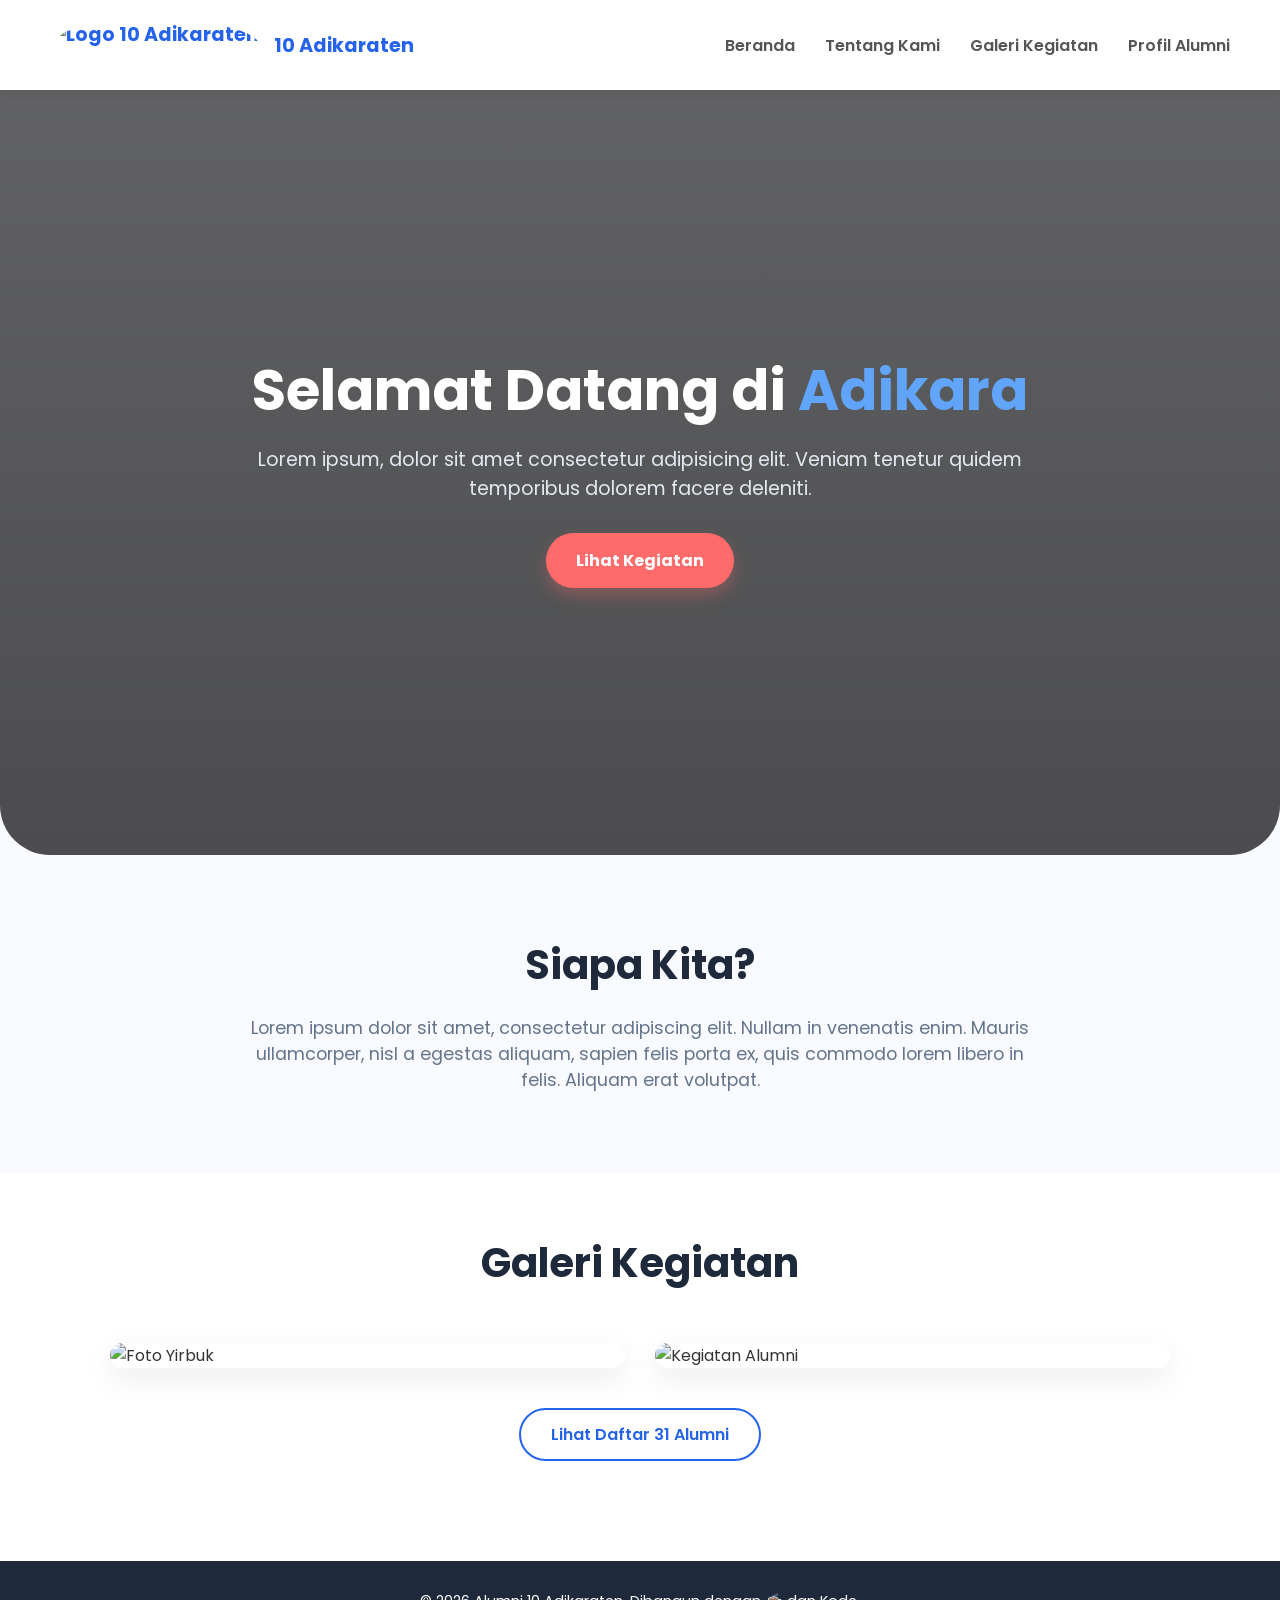
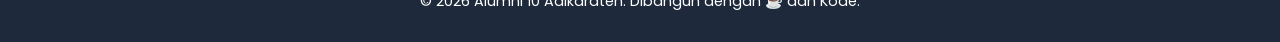
==== index.html @ 36e0b1f2 "menambah core dari website HTML/CSS/Javascript" ====
<!DOCTYPE html>
<html lang="id">

<head>
    <meta charset="UTF-8">
    <meta name="viewport" content="width=device-width, initial-scale=1.0">
    <title>10 Adikaraten | Website Alumni</title>
    <link rel="stylesheet" href="style.css">
    <link href="https://fonts.googleapis.com/css2?family=Poppins:wght@300;400;600;700&display=swap" rel="stylesheet">
</head>

<body>

    <!-- Navigasi -->
    <nav class="navbar">
        <div class="logo-container">
            <img src="images/logo unhan.jpg" alt="Logo 10 Adikaraten" class="logo">
            <span>10 Adikaraten</span>
        </div>
        <ul class="nav-links">
            <li><a href="index.html#beranda">Beranda</a></li>
            <li><a href="index.html#tentang">Tentang Kami</a></li>
            <li><a href="index.html#galeri">Galeri Kegiatan</a></li>
            <li><a href="alumni.html">Profil Alumni</a></li>
        </ul>
    </nav>

    <!-- Bagian Hero (Atas) -->
    <header id="beranda" class="hero bg-hero">
        <div class="hero-content center-content">
            <h1>Selamat Datang di <span class="highlight">Adikara</span></h1>
            <p>Lorem ipsum, dolor sit amet consectetur adipisicing elit. Veniam tenetur quidem temporibus dolorem facere
                deleniti.</p>
            <a href="#galeri" class="btn-primary">Lihat Kegiatan</a>
        </div>
    </header>

    <!-- Bagian Tentang -->
    <section id="tentang" class="about">
        <div class="container">
            <h2>Siapa Kita?</h2>
            <p>Lorem ipsum dolor sit amet, consectetur adipiscing elit. Nullam in venenatis enim. Mauris ullamcorper,
                nisl a egestas aliquam, sapien felis porta ex, quis commodo lorem libero in felis. Aliquam erat
                volutpat.</p>
        </div>
    </section>

    <!-- Bagian Galeri Kegiatan -->
    <section id="galeri" class="gallery">
        <div class="container">
            <h2>Galeri Kegiatan</h2>
            <div class="gallery-grid">
                <!-- Foto Buku Tahunan / Yirbuk -->
                <div class="gallery-item">
                    <img src="images/fotoyirbuk.jpg" alt="Foto Yirbuk">
                </div>
                <!-- Foto Kegiatan Lain (Dummy menggunakan foto bersama) -->
                <div class="gallery-item">
                    <img src="images/fotobersama.jpg" alt="Kegiatan Alumni">
                </div>
            </div>
            <div class="center-btn" style="margin-top: 40px; text-align: center;">
                <a href="alumni.html" class="btn-secondary">Lihat Daftar 31 Alumni</a>
            </div>
        </div>
    </section>

    <!-- Footer -->
    <footer>
        <p>&copy; 2026 Alumni 10 Adikaraten. Dibangun dengan ☕ dan Kode.</p>
    </footer>

    <script src="script.js"></script>
</body>

</html>
---- style.css ----
/* Pengaturan Dasar */
* {
    margin: 0;
    padding: 0;
    box-sizing: border-box;
    font-family: 'Poppins', sans-serif;
}

body {
    background-color: #f8faff;
    color: #333;
}

.container {
    max-width: 1100px;
    margin: 0 auto;
    padding: 0 20px;
}

/* Navigasi */
.navbar {
    display: flex;
    justify-content: space-between;
    align-items: center;
    padding: 20px 50px;
    background-color: #fff;
    box-shadow: 0 4px 10px rgba(0, 0, 0, 0.05);
    position: sticky;
    top: 0;
    z-index: 100;
}

.logo-container {
    display: flex;
    align-items: center;
    gap: 15px;
    font-weight: 700;
    font-size: 1.2rem;
    color: #2563eb;
}

.logo {
    height: 50px;
    border-radius: 50%;
}

.nav-links {
    list-style: none;
    display: flex;
    gap: 30px;
}

.nav-links a {
    text-decoration: none;
    color: #555;
    font-weight: 600;
    transition: color 0.3s ease;
}

.nav-links a:hover,
.nav-links a.active {
    color: #ff6b6b;
}

/* Hero Section (Diubah menjadi background image) */
.hero {
    border-radius: 0 0 50px 50px;
}

.bg-hero {
    /* Menambahkan foto bersama sebagai background dengan efek gelap agar teks terbaca */
    background-image: linear-gradient(rgba(0, 0, 0, 0.6), rgba(0, 0, 0, 0.7)), url('images/fotobersama.jpg');
    background-size: cover;
    background-position: center;
    background-attachment: fixed;
    /* Parallax effect */
    display: flex;
    justify-content: center;
    align-items: center;
    text-align: center;
    min-height: 85vh;
    padding: 20px;
}

.center-content {
    max-width: 800px;
}

.center-content h1 {
    font-size: 3.5rem;
    line-height: 1.2;
    margin-bottom: 20px;
    color: white;
    /* Teks putih di atas background gelap */
}

.center-content .highlight {
    color: #60a5fa;
    /* Biru terang agar kontras di latar gelap */
}

.center-content p {
    font-size: 1.2rem;
    color: #e2e8f0;
    margin-bottom: 30px;
}

/* Tombol */
.btn-primary {
    display: inline-block;
    padding: 15px 30px;
    background-color: #ff6b6b;
    color: white;
    text-decoration: none;
    font-weight: 700;
    border-radius: 30px;
    box-shadow: 0 8px 15px rgba(255, 107, 107, 0.3);
    transition: transform 0.3s ease, box-shadow 0.3s ease;
}

.btn-primary:hover {
    transform: translateY(-3px);
    box-shadow: 0 12px 20px rgba(255, 107, 107, 0.4);
}

.btn-secondary {
    display: inline-block;
    padding: 12px 30px;
    background-color: transparent;
    color: #2563eb;
    border: 2px solid #2563eb;
    text-decoration: none;
    font-weight: 600;
    border-radius: 30px;
    transition: all 0.3s ease;
}

.btn-secondary:hover {
    background-color: #2563eb;
    color: white;
}

/* Tentang Kami */
.about {
    padding: 80px 0;
    text-align: center;
}

.about h2 {
    font-size: 2.5rem;
    color: #1e293b;
    margin-bottom: 20px;
}

.about p {
    font-size: 1.1rem;
    color: #64748b;
    max-width: 800px;
    margin: 0 auto;
}

/* Galeri Kegiatan */
.gallery {
    padding: 60px 0 100px;
    background-color: #fff;
}

.gallery h2 {
    text-align: center;
    font-size: 2.5rem;
    margin-bottom: 50px;
    color: #1e293b;
}

.gallery-grid {
    display: flex;
    gap: 30px;
    justify-content: center;
}

.gallery-item {
    flex: 1;
    overflow: hidden;
    border-radius: 20px;
    box-shadow: 0 10px 30px rgba(0, 0, 0, 0.08);
}

.gallery-item img {
    width: 100%;
    height: 100%;
    object-fit: cover;
    transition: transform 0.5s ease;
}

.gallery-item:hover img {
    transform: scale(1.05);
}

/* Halaman Profil Alumni */
.alumni-section {
    padding: 60px 0;
    background-color: #f8faff;
    min-height: 80vh;
}

.alumni-header {
    text-align: center;
    margin-bottom: 50px;
}

.alumni-header h2 {
    font-size: 2.5rem;
    color: #1e293b;
}

.alumni-grid {
    display: grid;
    grid-template-columns: repeat(auto-fill, minmax(220px, 1fr));
    gap: 30px;
}

/* Efek Hover Foto Alumni & Nama */
.alumni-card {
    position: relative;
    overflow: hidden;
    border-radius: 20px;
    box-shadow: 0 8px 20px rgba(0, 0, 0, 0.08);
    background-color: #e2e8f0;
    aspect-ratio: 3/4;
    cursor: pointer;
}

.alumni-card img {
    width: 100%;
    height: 100%;
    object-fit: cover;
    transition: transform 0.5s ease, filter 0.5s ease;
}

.alumni-info {
    position: absolute;
    bottom: -80px;
    /* Disembunyikan di bawah */
    left: 0;
    width: 100%;
    /* Gradasi dari bawah ke atas agar teks terbaca jelas */
    background: linear-gradient(to top, rgba(15, 23, 42, 0.95) 40%, rgba(15, 23, 42, 0));
    color: white;
    text-align: center;
    padding: 50px 10px 20px;
    transition: bottom 0.4s ease, opacity 0.4s ease;
    opacity: 0;
}

.alumni-info h3 {
    font-size: 1.2rem;
    margin-bottom: 5px;
    color: #fff;
}

.alumni-info p {
    font-size: 0.85rem;
    color: #94a3b8;
}

/* Saat di-hover: Gambar membesar dan gelap, teks naik dari bawah */
.alumni-card:hover img {
    transform: scale(1.1);
    filter: brightness(60%);
}

.alumni-card:hover .alumni-info {
    bottom: 0;
    opacity: 1;
}

/* Footer */
footer {
    background-color: #1e293b;
    color: white;
    text-align: center;
    padding: 30px;
    font-size: 0.9rem;
}

/* --- Halaman Detail Alumni --- */
.detail-section {
    padding: 40px 0 100px;
    background-color: #f8faff;
    min-height: 85vh;
}

.btn-back {
    display: inline-block;
    text-decoration: none;
    color: #2563eb;
    font-weight: 600;
    margin-bottom: 30px;
    transition: color 0.3s;
}

.btn-back:hover {
    color: #ff6b6b;
}

.profile-detail-container {
    display: flex;
    gap: 50px;
    background-color: #fff;
    padding: 40px;
    border-radius: 30px;
    box-shadow: 0 15px 40px rgba(0, 0, 0, 0.05);
}

.profile-sidebar {
    flex: 1;
    max-width: 320px;
    text-align: center;
}

.profile-sidebar img {
    width: 100%;
    aspect-ratio: 3/4;
    object-fit: cover;
    border-radius: 20px;
    box-shadow: 0 10px 25px rgba(0, 0, 0, 0.08);
    margin-bottom: 20px;
}

.social-links {
    display: flex;
    flex-direction: column;
    gap: 12px;
}

.btn-social {
    display: block;
    padding: 12px;
    text-decoration: none;
    color: white;
    font-weight: 600;
    border-radius: 12px;
    text-align: center;
    transition: transform 0.2s, box-shadow 0.2s;
}

.btn-social:hover {
    transform: translateY(-2px);
}

.btn-social.ig {
    background: linear-gradient(45deg, #f09433 0%, #e6683c 25%, #dc2743 50%, #cc2366 75%, #bc1888 100%);
    box-shadow: 0 4px 15px rgba(220, 39, 67, 0.3);
}

.btn-social.linkedin {
    background-color: #0077b5;
    box-shadow: 0 4px 15px rgba(0, 119, 181, 0.3);
}

.profile-content {
    flex: 2;
}

.profile-content h1 {
    font-size: 3rem;
    color: #1e293b;
    margin-bottom: 5px;
}

.profile-role {
    font-size: 1.2rem;
    color: #2563eb;
    font-weight: 600;
    margin-bottom: 20px;
}

.separator {
    border: 0;
    height: 2px;
    background-color: #e2e8f0;
    margin-bottom: 25px;
}

.profile-content h3 {
    font-size: 1.3rem;
    color: #1e293b;
    margin-bottom: 12px;
}

.profile-content p#detail-deskripsi {
    font-size: 1.1rem;
    color: #64748b;
    line-height: 1.7;
}

/* Responsif untuk Smartphone */
@media (max-width: 768px) {
    .profile-detail-container {
        flex-direction: column;
        padding: 20px;
    }

    .profile-sidebar {
        max-width: 100%;
    }
}
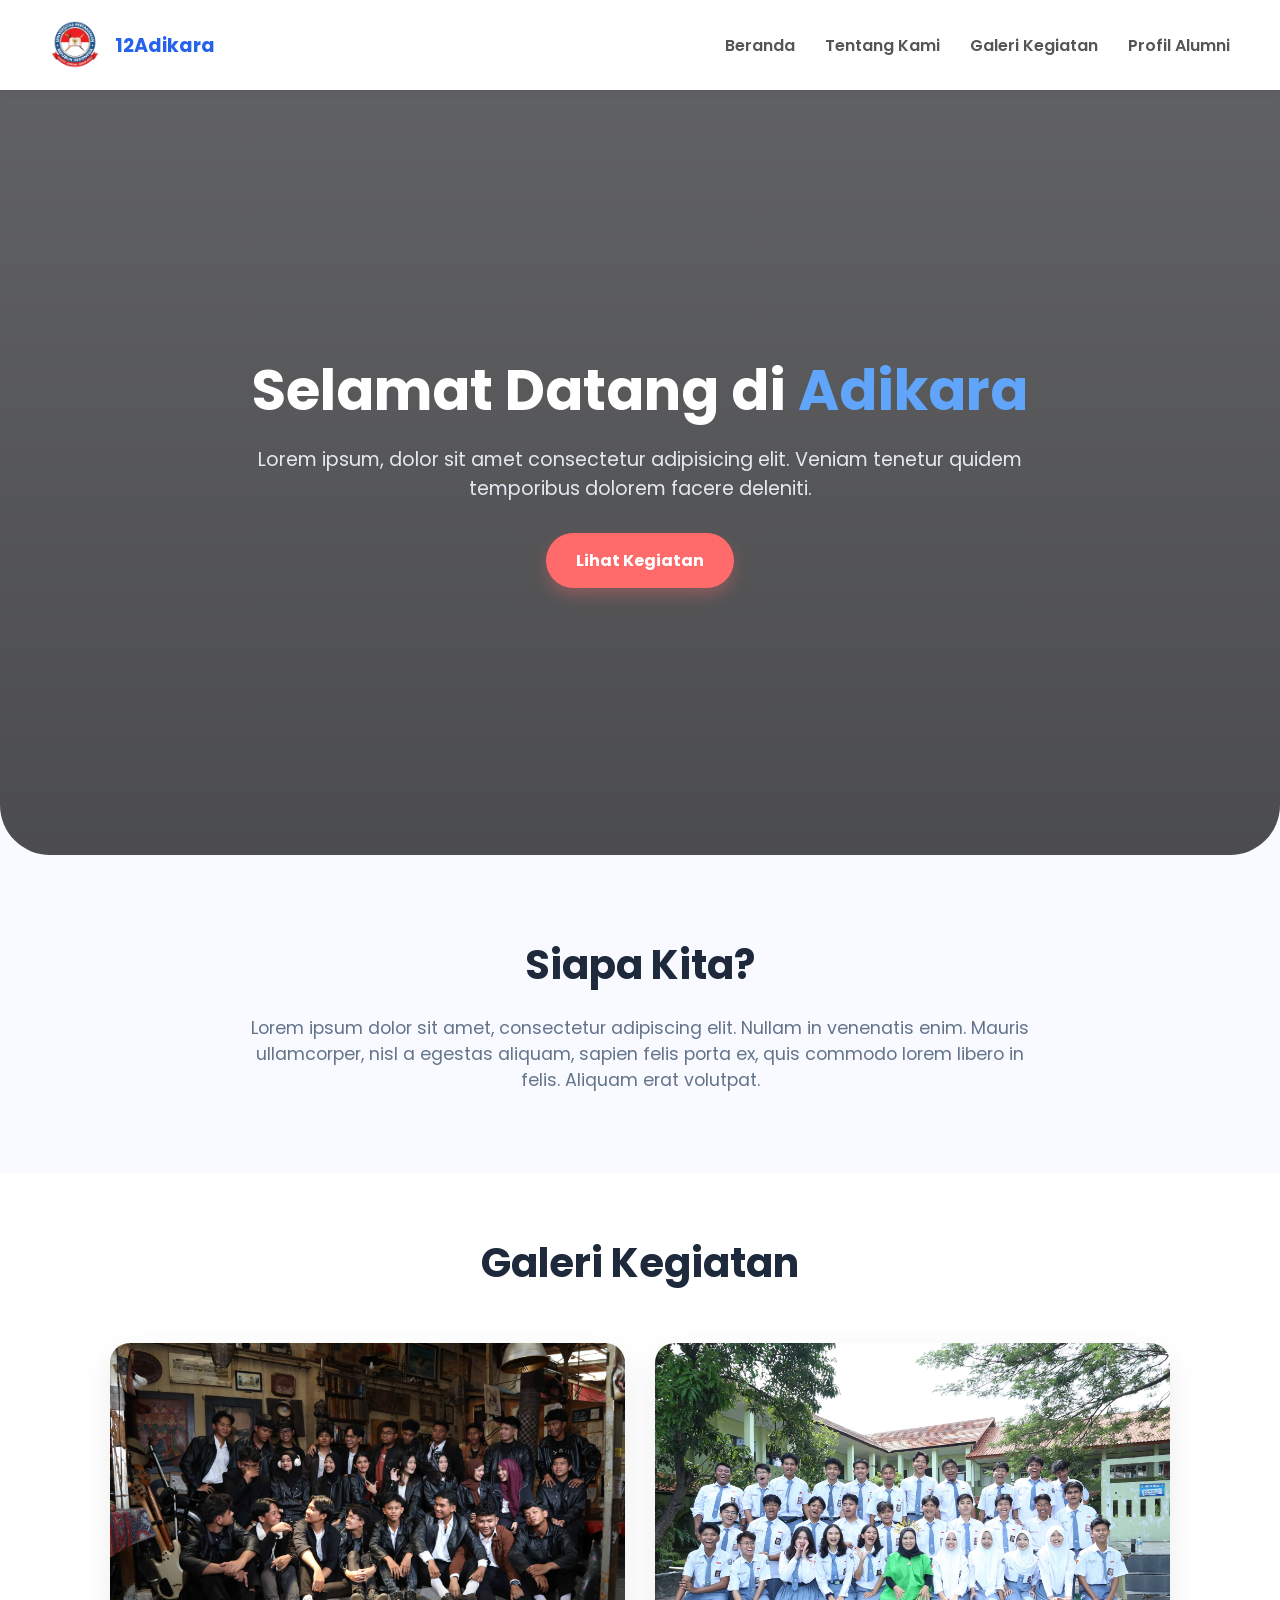
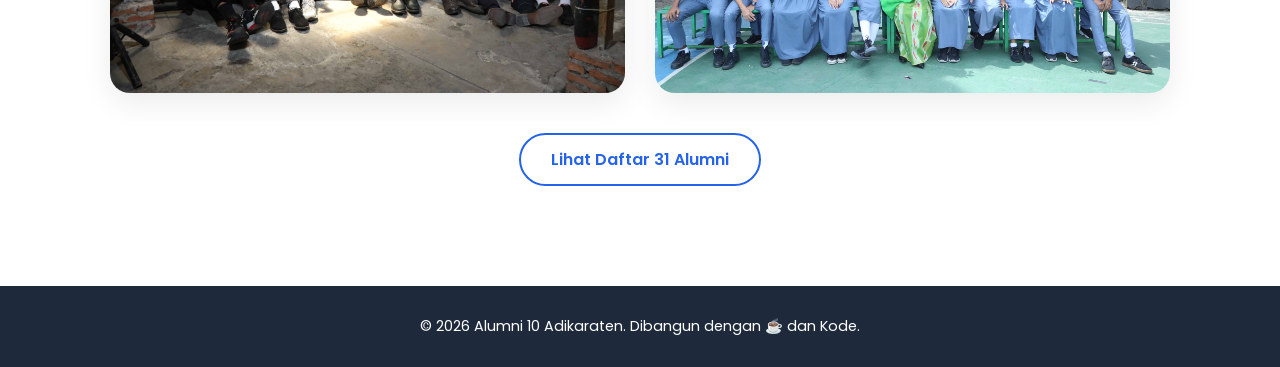
==== commit a63de8ef: "Update index.html" ====
--- a/index.html
+++ b/index.html
@@ -4,7 +4,7 @@
 <head>
     <meta charset="UTF-8">
     <meta name="viewport" content="width=device-width, initial-scale=1.0">
-    <title>10 Adikaraten | Website Alumni</title>
+    <title>12Adikara</title>
     <link rel="stylesheet" href="style.css">
     <link href="https://fonts.googleapis.com/css2?family=Poppins:wght@300;400;600;700&display=swap" rel="stylesheet">
 </head>
@@ -15,7 +15,7 @@
     <nav class="navbar">
         <div class="logo-container">
             <img src="images/logo unhan.jpg" alt="Logo 10 Adikaraten" class="logo">
-            <span>10 Adikaraten</span>
+            <span>12Adikara</span>
         </div>
         <ul class="nav-links">
             <li><a href="index.html#beranda">Beranda</a></li>
@@ -52,11 +52,11 @@
             <div class="gallery-grid">
                 <!-- Foto Buku Tahunan / Yirbuk -->
                 <div class="gallery-item">
-                    <img src="images/fotoyirbuk.jpg" alt="Foto Yirbuk">
+                    <img src="images/fotoyirbuk.JPG" alt="Foto Yirbuk">
                 </div>
                 <!-- Foto Kegiatan Lain (Dummy menggunakan foto bersama) -->
                 <div class="gallery-item">
-                    <img src="images/fotobersama.jpg" alt="Kegiatan Alumni">
+                    <img src="images/fotobersama.JPG" alt="Kegiatan Alumni">
                 </div>
             </div>
             <div class="center-btn" style="margin-top: 40px; text-align: center;">
@@ -73,4 +73,4 @@
     <script src="script.js"></script>
 </body>
 
-</html>+</html>
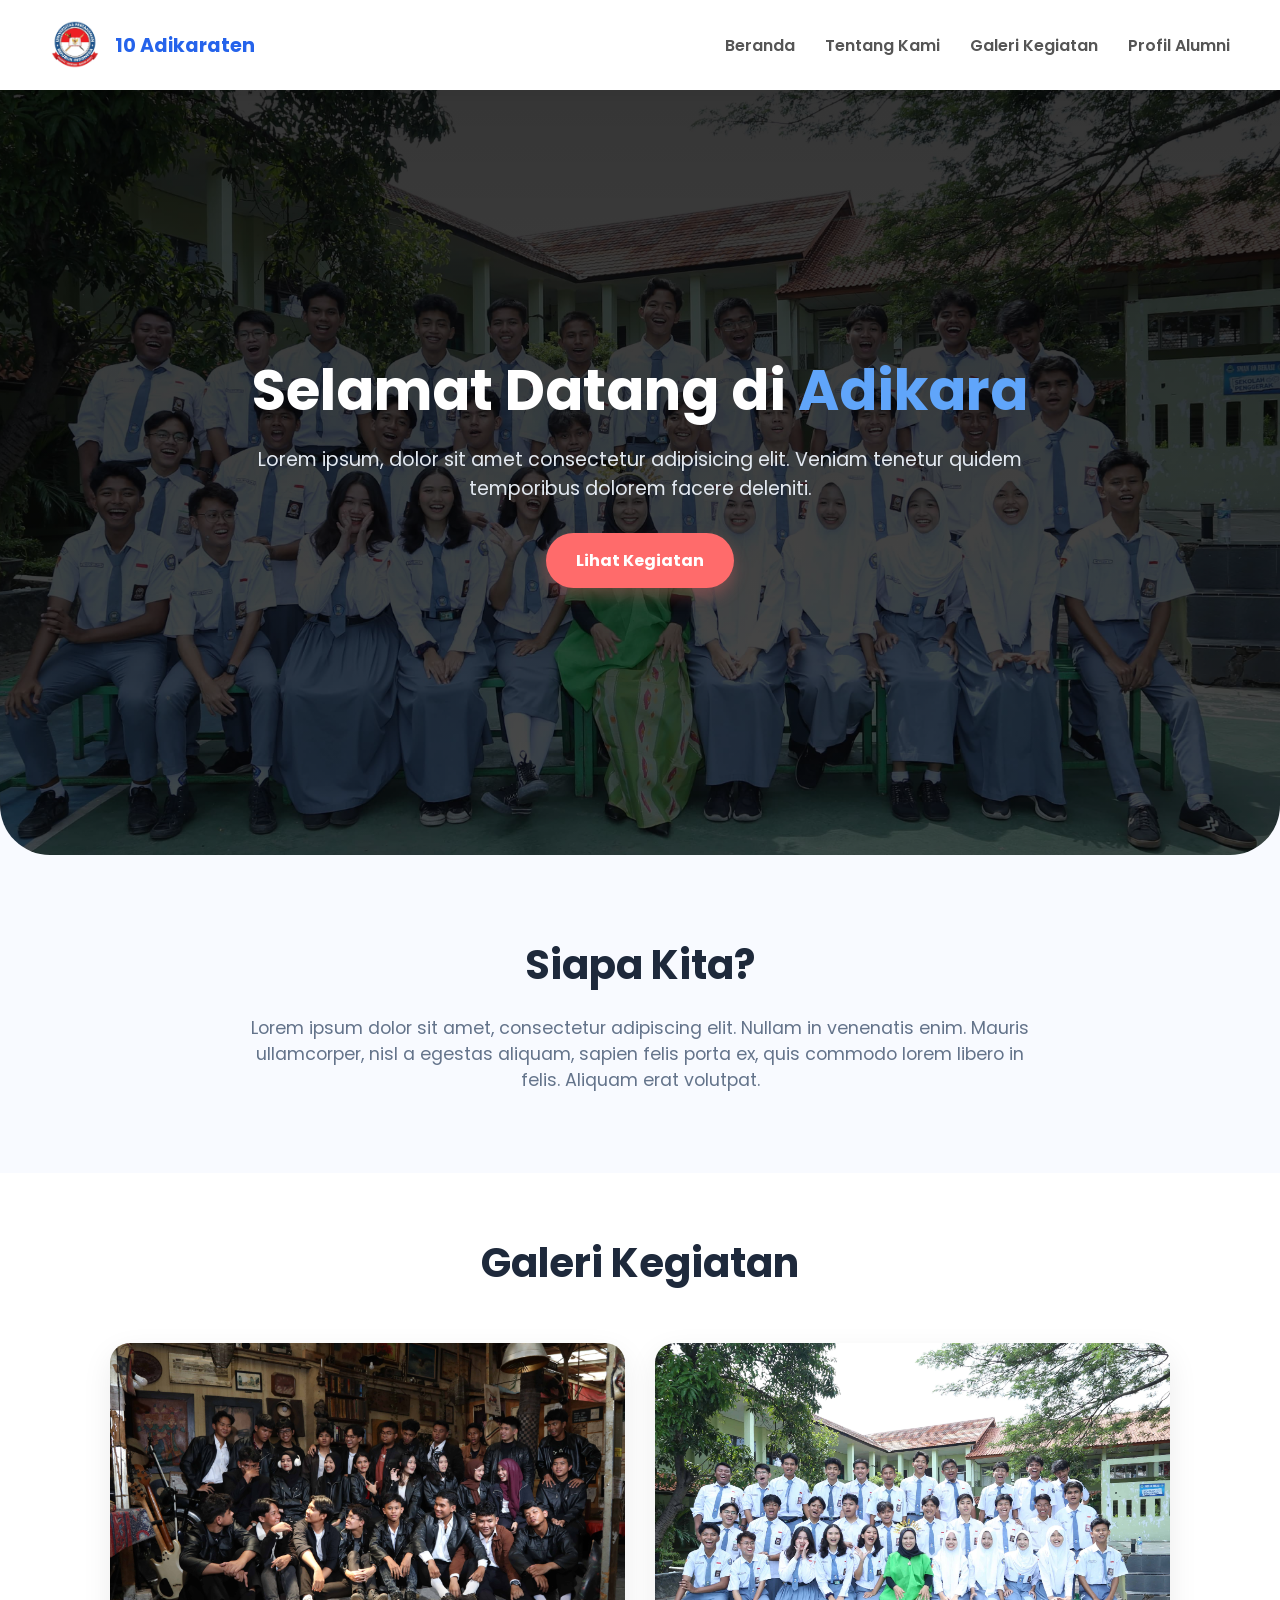
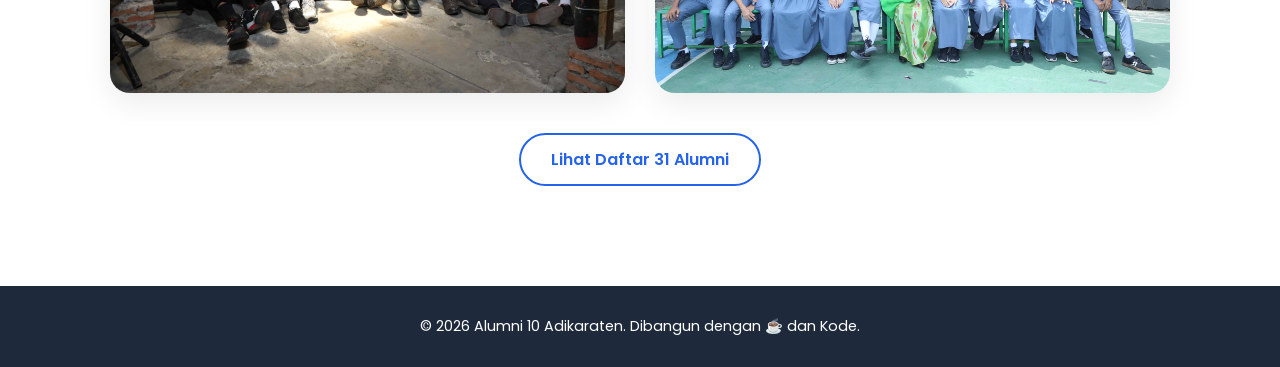
==== commit 5bca751d: "menambahkan fitur dropdown" ====
--- a/index.html
+++ b/index.html
@@ -15,9 +15,16 @@
     <nav class="navbar">
         <div class="logo-container">
             <img src="images/logo unhan.jpg" alt="Logo 10 Adikaraten" class="logo">
-            <span>12Adikara</span>
+            <span>10 Adikaraten</span>
         </div>
-        <ul class="nav-links">
+
+        <div class="menu-toggle" id="mobile-menu">
+            <span class="bar"></span>
+            <span class="bar"></span>
+            <span class="bar"></span>
+        </div>
+
+        <ul class="nav-links" id="nav-links">
             <li><a href="index.html#beranda">Beranda</a></li>
             <li><a href="index.html#tentang">Tentang Kami</a></li>
             <li><a href="index.html#galeri">Galeri Kegiatan</a></li>
--- a/style.css
+++ b/style.css
@@ -69,7 +69,7 @@
 
 .bg-hero {
     /* Menambahkan foto bersama sebagai background dengan efek gelap agar teks terbaca */
-    background-image: linear-gradient(rgba(0, 0, 0, 0.6), rgba(0, 0, 0, 0.7)), url('images/fotobersama.jpg');
+    background-image: linear-gradient(rgba(0, 0, 0, 0.8), rgba(0, 0, 0, 0.7)), url('images/fotobersama.JPG');
     background-size: cover;
     background-position: center;
     background-attachment: fixed;
@@ -394,14 +394,149 @@
     line-height: 1.7;
 }
 
-/* Responsif untuk Smartphone */
+/* ==========================================================================
+   HAMBURGER MENU & MEDIA QUERIES RESPONSIVE
+   ========================================================================== */
+
+/* Tombol Hamburger (Disembunyikan di Layar Besar) */
+.menu-toggle {
+    display: none;
+    flex-direction: column;
+    cursor: pointer;
+    gap: 5px;
+    z-index: 101;
+}
+
+.menu-toggle .bar {
+    width: 25px;
+    height: 3px;
+    background-color: #333;
+    border-radius: 3px;
+    transition: all 0.3s ease;
+}
+
+/* Animasi saat menu terbuka */
+.menu-toggle.is-active .bar:nth-child(1) {
+    transform: translateY(8px) rotate(45deg);
+}
+
+.menu-toggle.is-active .bar:nth-child(2) {
+    opacity: 0;
+}
+
+.menu-toggle.is-active .bar:nth-child(3) {
+    transform: translateY(-8px) rotate(-45deg);
+}
+
+/* 1. DEVICE TEMPLATE: TABLET & IPAD (Lebar layar di bawah 1024px) */
+@media (max-width: 1024px) {
+    .container {
+        max-width: 90%;
+    }
+
+    .hero h1 {
+        font-size: 2.5rem;
+    }
+}
+
+/* 2. DEVICE TEMPLATE: SMARTPHONE (Lebar layar di bawah 768px) */
 @media (max-width: 768px) {
+
+    /* Munculkan Hamburger Menu */
+    .menu-toggle {
+        display: flex;
+    }
+
+    /* Navigasi Dropdown */
+    .nav-links {
+        position: absolute;
+        top: 80px;
+        /* Menyesuaikan tinggi navbar */
+        left: -100%;
+        /* Sembunyikan ke kiri */
+        width: 100%;
+        background-color: #fff;
+        flex-direction: column;
+        align-items: center;
+        padding: 30px 0;
+        box-shadow: 0 10px 15px rgba(0, 0, 0, 0.1);
+        transition: left 0.4s ease;
+    }
+
+    /* Class active ditambahkan via JavaScript saat diklik */
+    .nav-links.active {
+        left: 0;
+    }
+
+    .nav-links li {
+        margin: 15px 0;
+    }
+
+    /* Perbaikan Hero Section */
+    .hero {
+        padding: 100px 20px;
+        /* Tambah jarak atas agar tidak tertutup navbar */
+    }
+
+    .hero h1 {
+        font-size: 2rem;
+    }
+
+    /* Perbaikan Galeri agar tidak meluber */
+    .gallery-grid {
+        flex-direction: column;
+        gap: 20px;
+    }
+
+    /* Perbaikan Halaman Detail */
     .profile-detail-container {
         flex-direction: column;
         padding: 20px;
+        gap: 20px;
     }
 
     .profile-sidebar {
         max-width: 100%;
     }
-}+
+    .profile-sidebar img {
+        max-width: 250px;
+        margin: 0 auto 20px;
+        display: block;
+    }
+
+    .social-links {
+        flex-direction: row;
+        justify-content: center;
+    }
+
+    .btn-social {
+        flex: 1;
+        max-width: 140px;
+    }
+}
+
+/* 3. DEVICE TEMPLATE: SMARTPHONE KECIL (Lebar layar di bawah 480px) */
+@media (max-width: 480px) {
+    .logo-container span {
+        font-size: 1.1rem;
+    }
+
+    .hero h1 {
+        font-size: 1.8rem;
+    }
+
+    /* Grid Alumni di HP pas 2 kolom berdampingan */
+    .alumni-grid {
+        grid-template-columns: repeat(2, 1fr);
+        gap: 15px;
+    }
+
+    .alumni-info h3 {
+        font-size: 1rem;
+    }
+
+    .alumni-info p {
+        font-size: 0.8rem;
+    }
+}
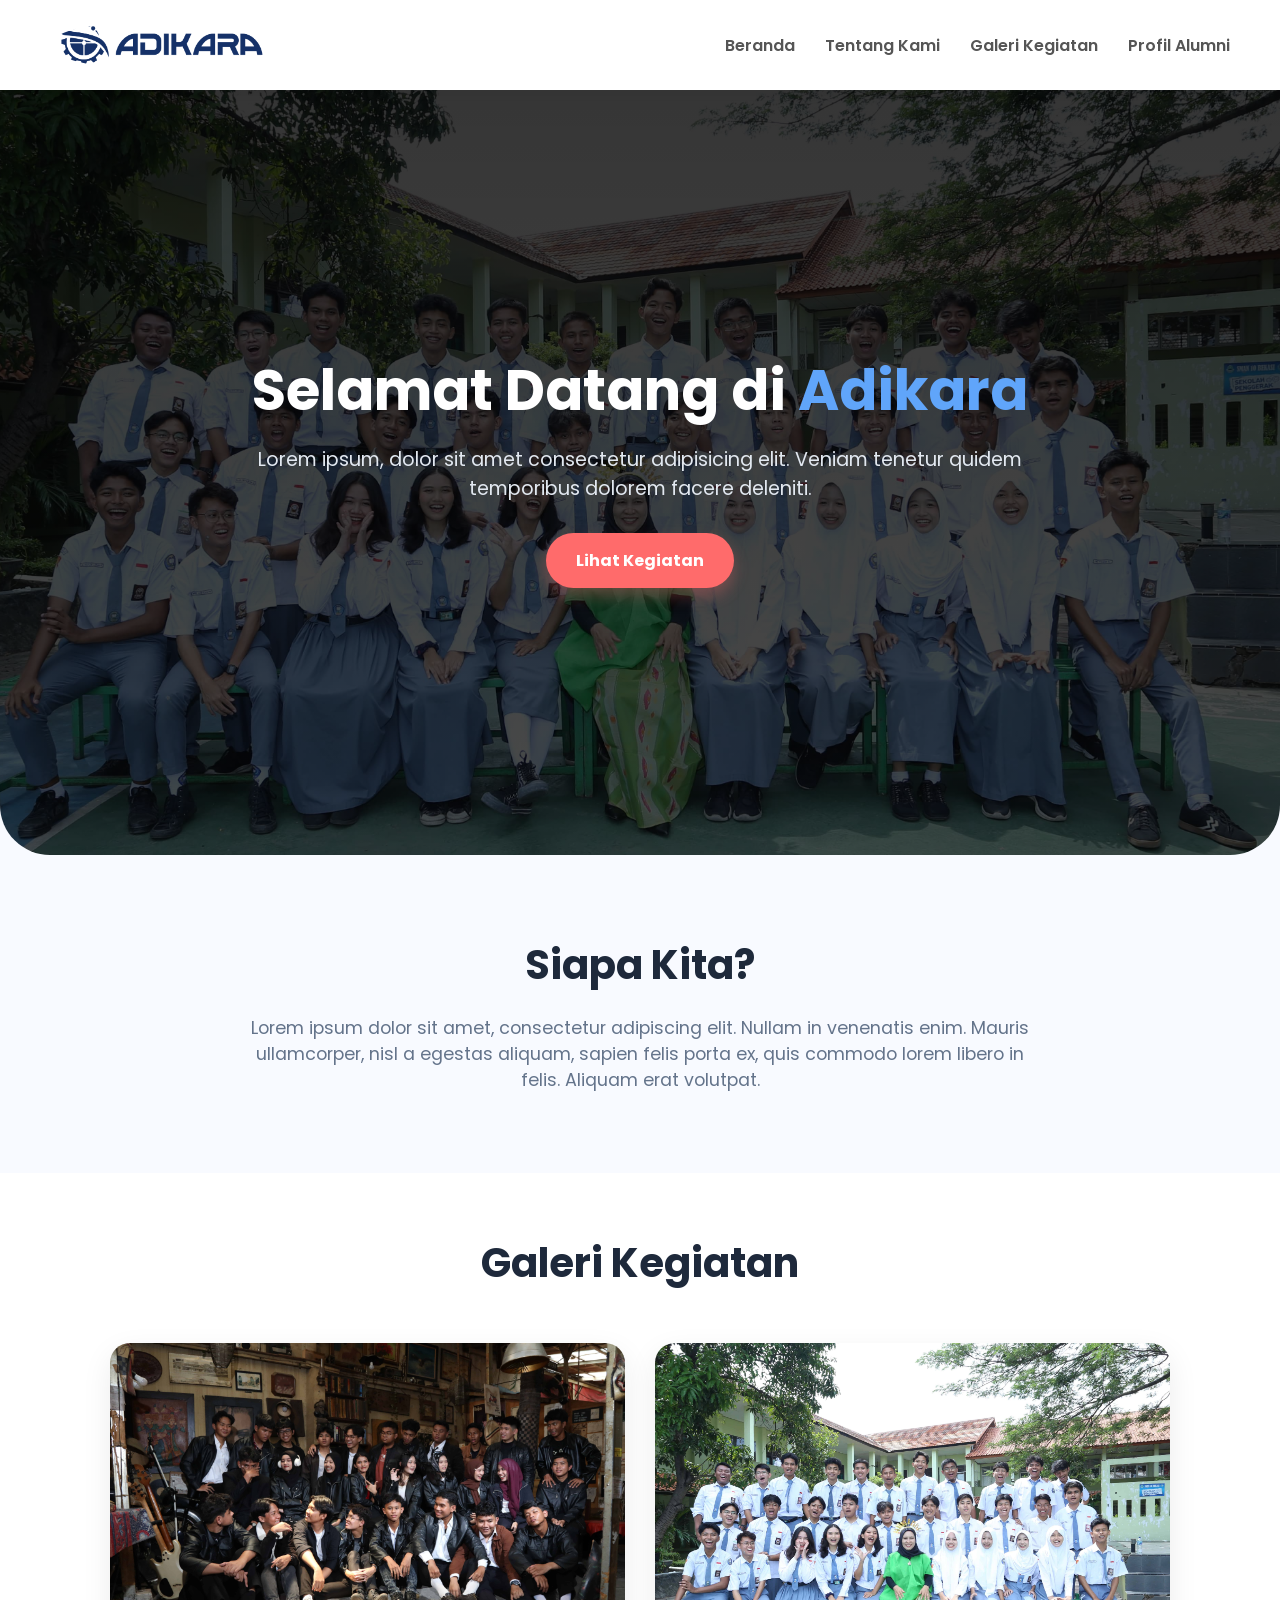
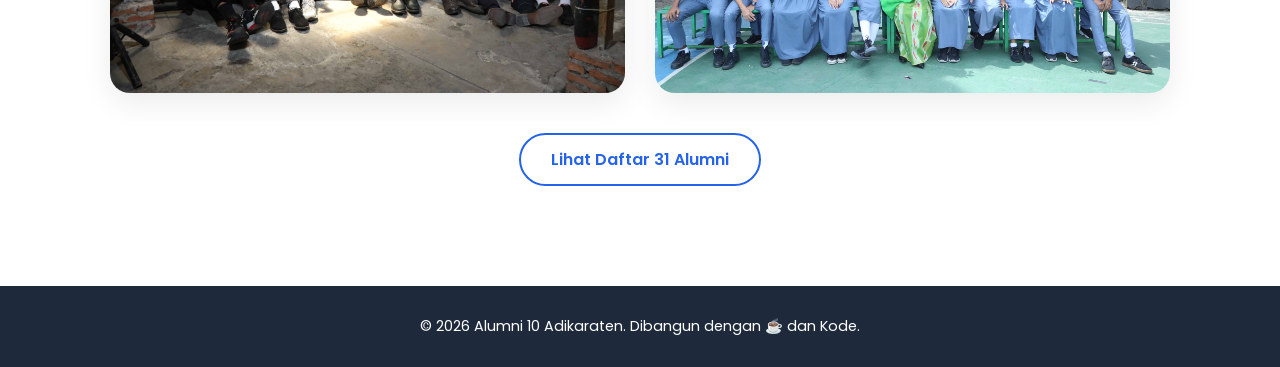
==== commit 0533307f: "Update index.html" ====
--- a/index.html
+++ b/index.html
@@ -14,8 +14,7 @@
     <!-- Navigasi -->
     <nav class="navbar">
         <div class="logo-container">
-            <img src="images/logo unhan.jpg" alt="Logo 10 Adikaraten" class="logo">
-            <span>10 Adikaraten</span>
+            <img src="images/logo name adikara.png" alt="Logo 10 Adikaraten" class="logo">
         </div>
 
         <div class="menu-toggle" id="mobile-menu">
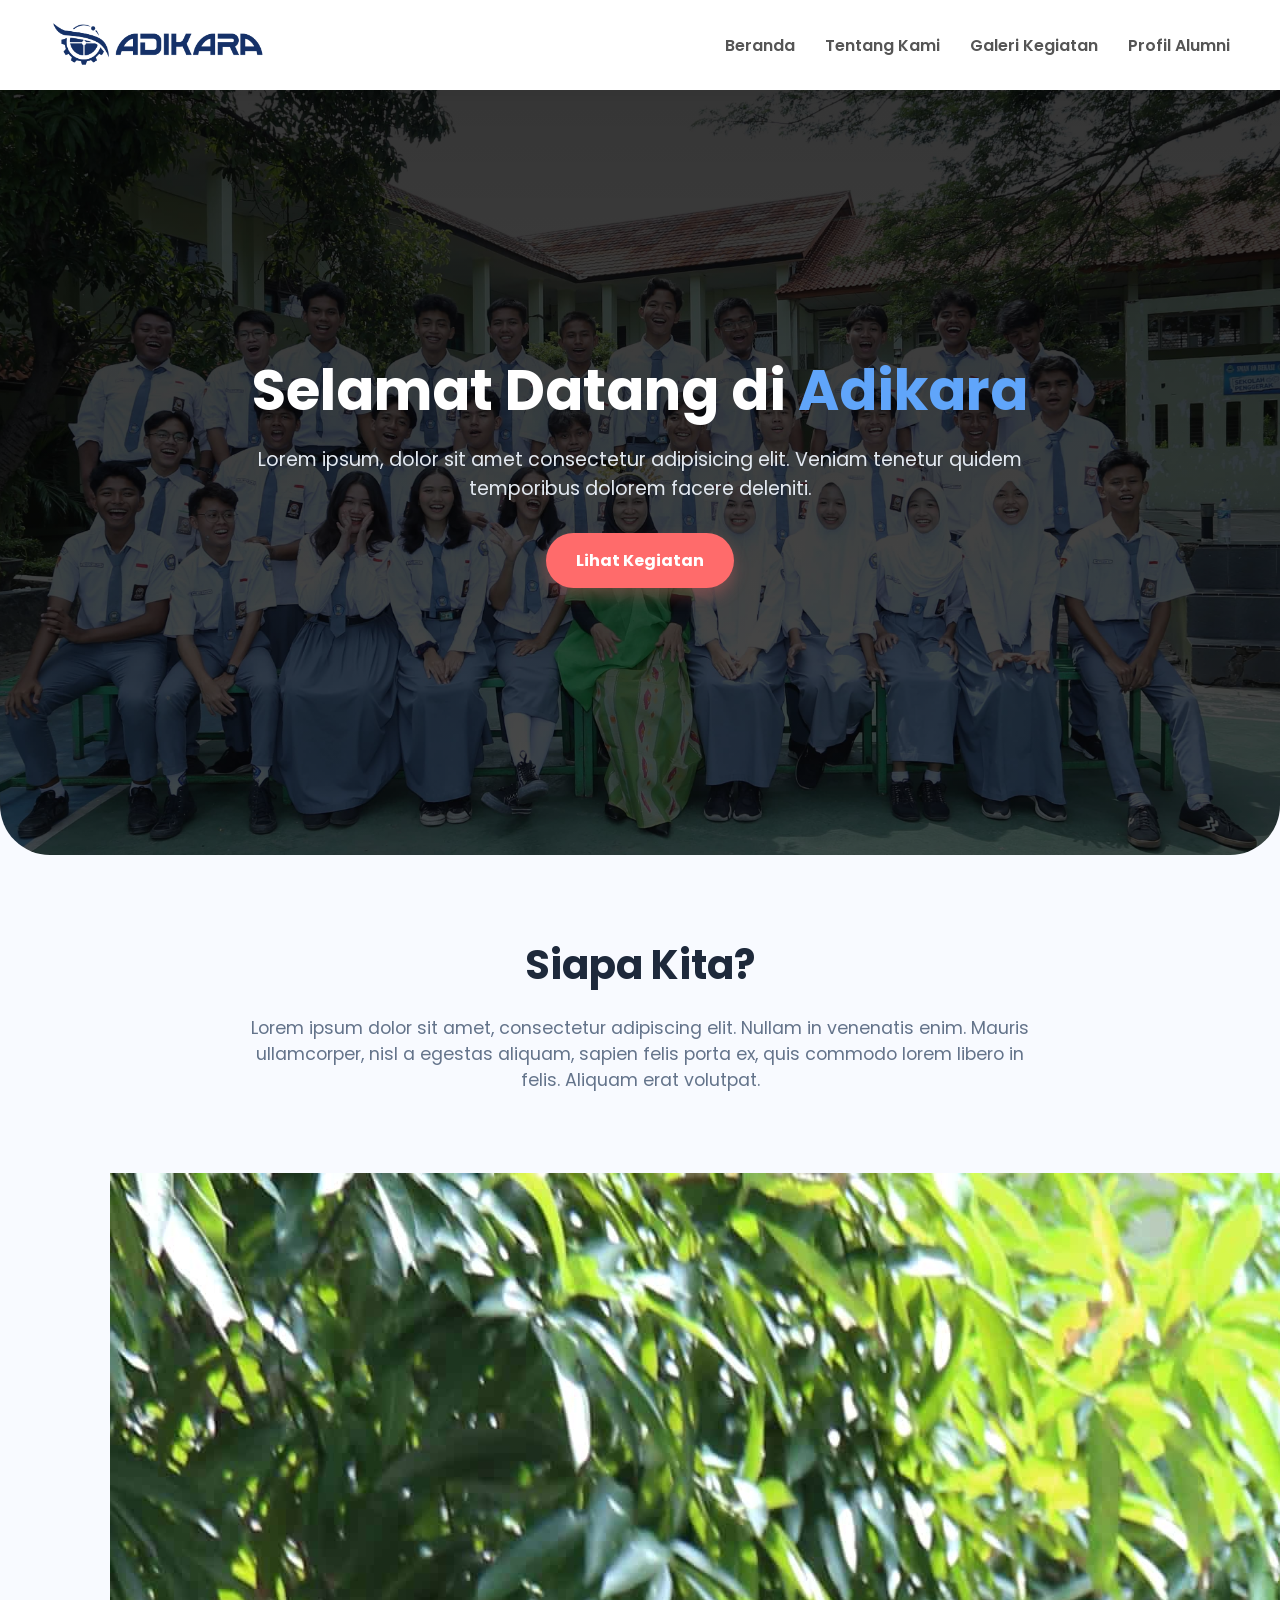
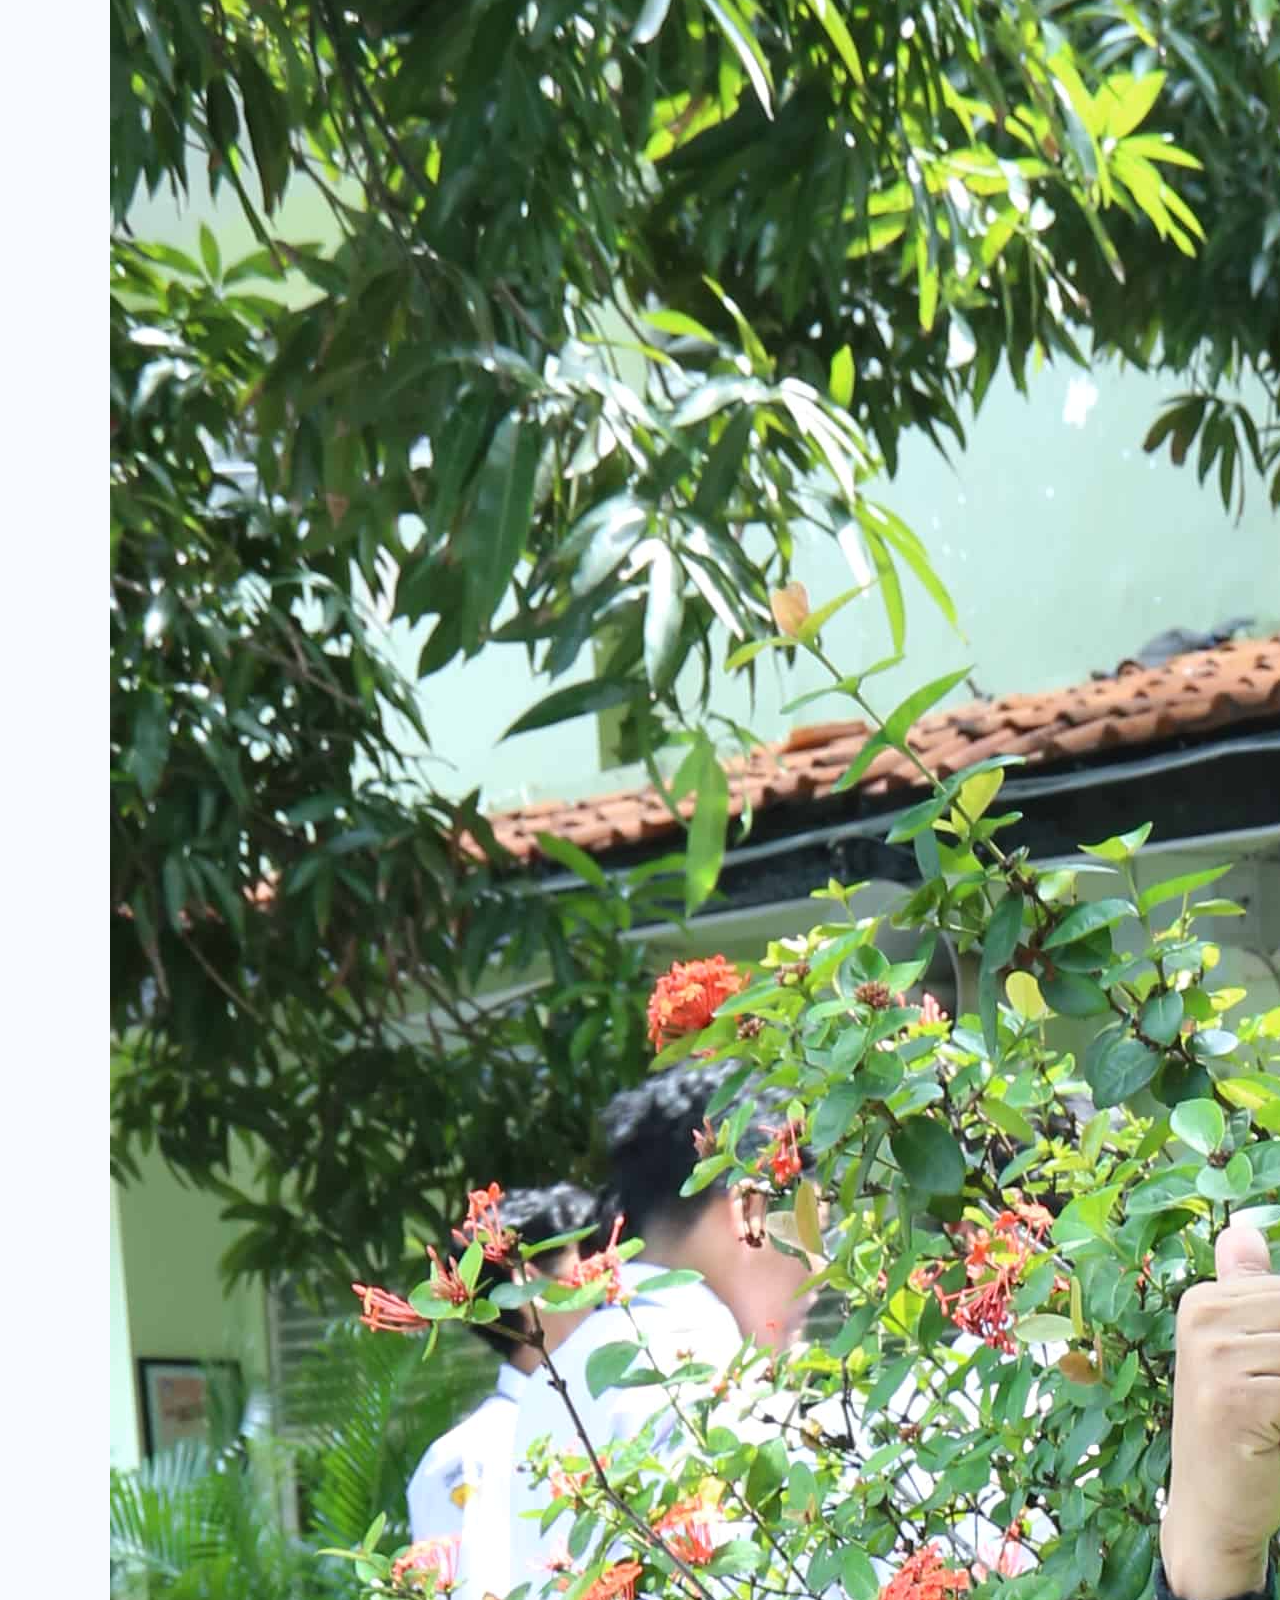
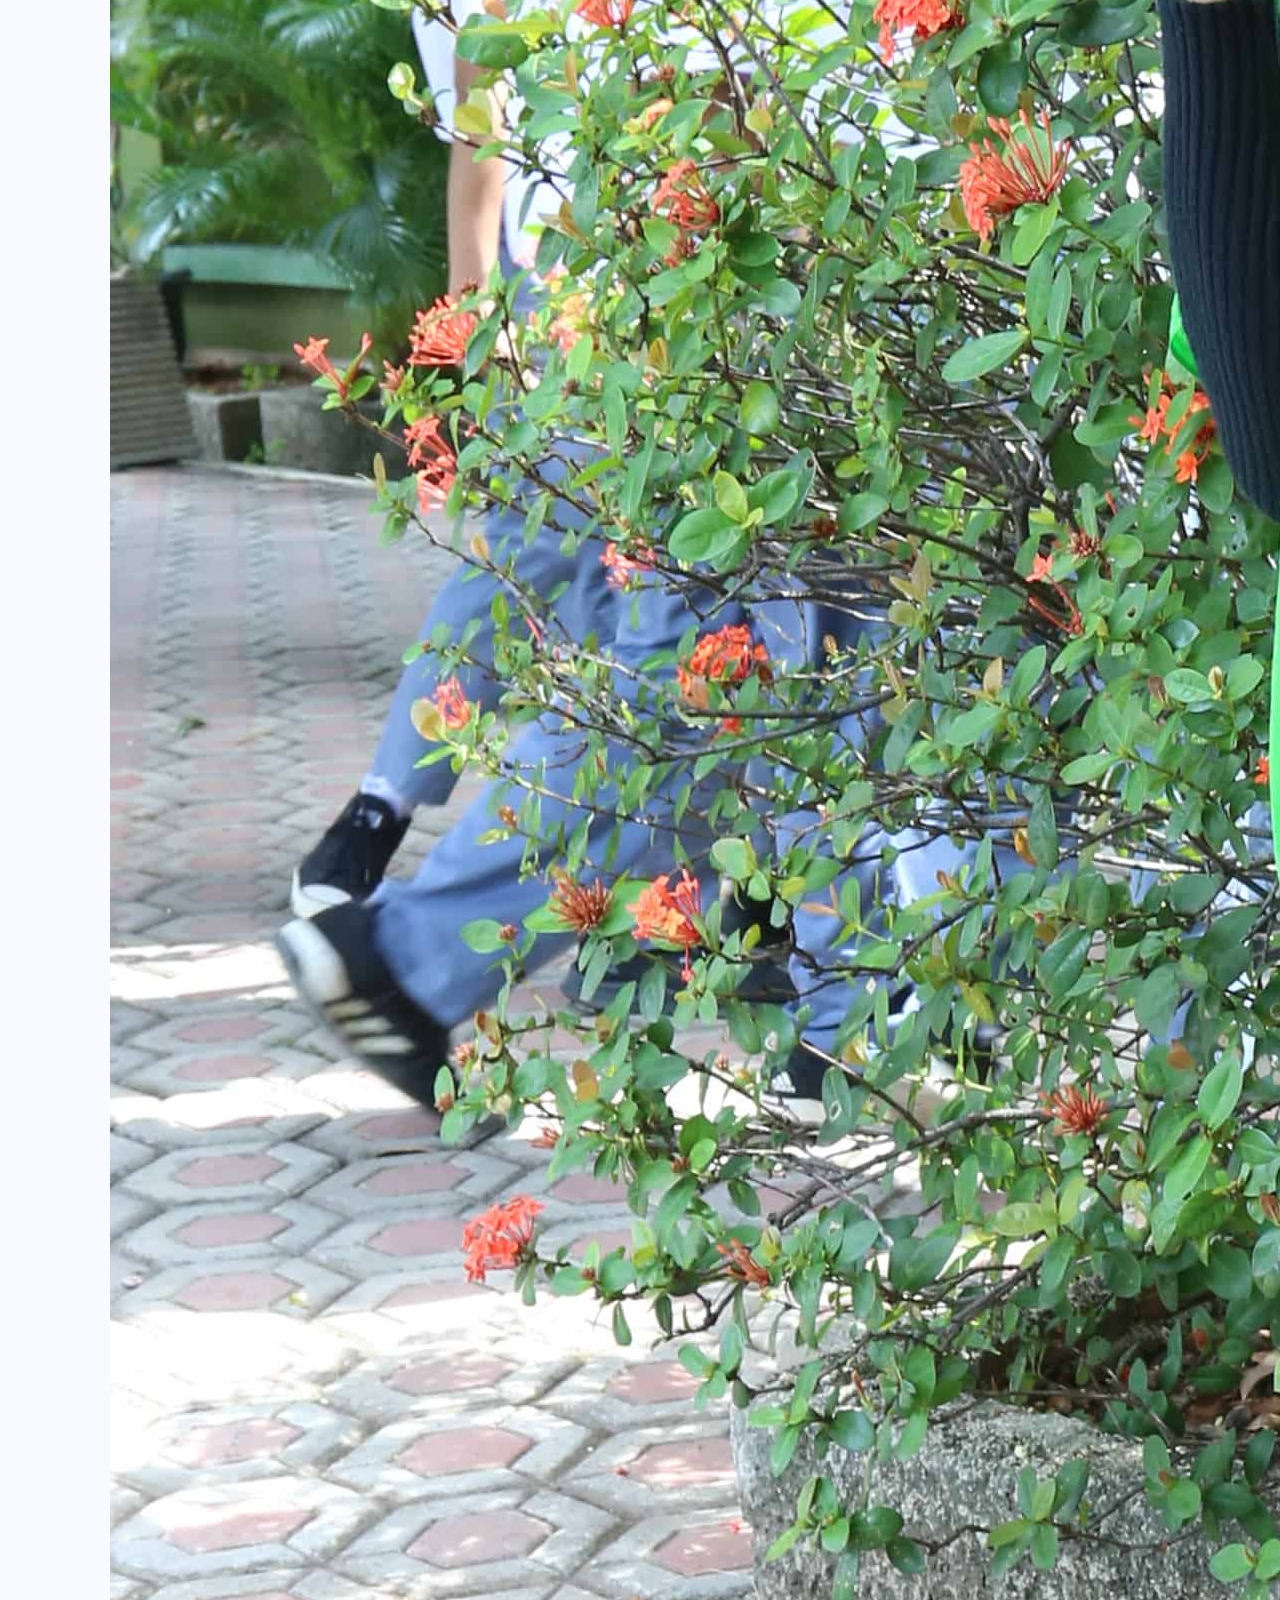
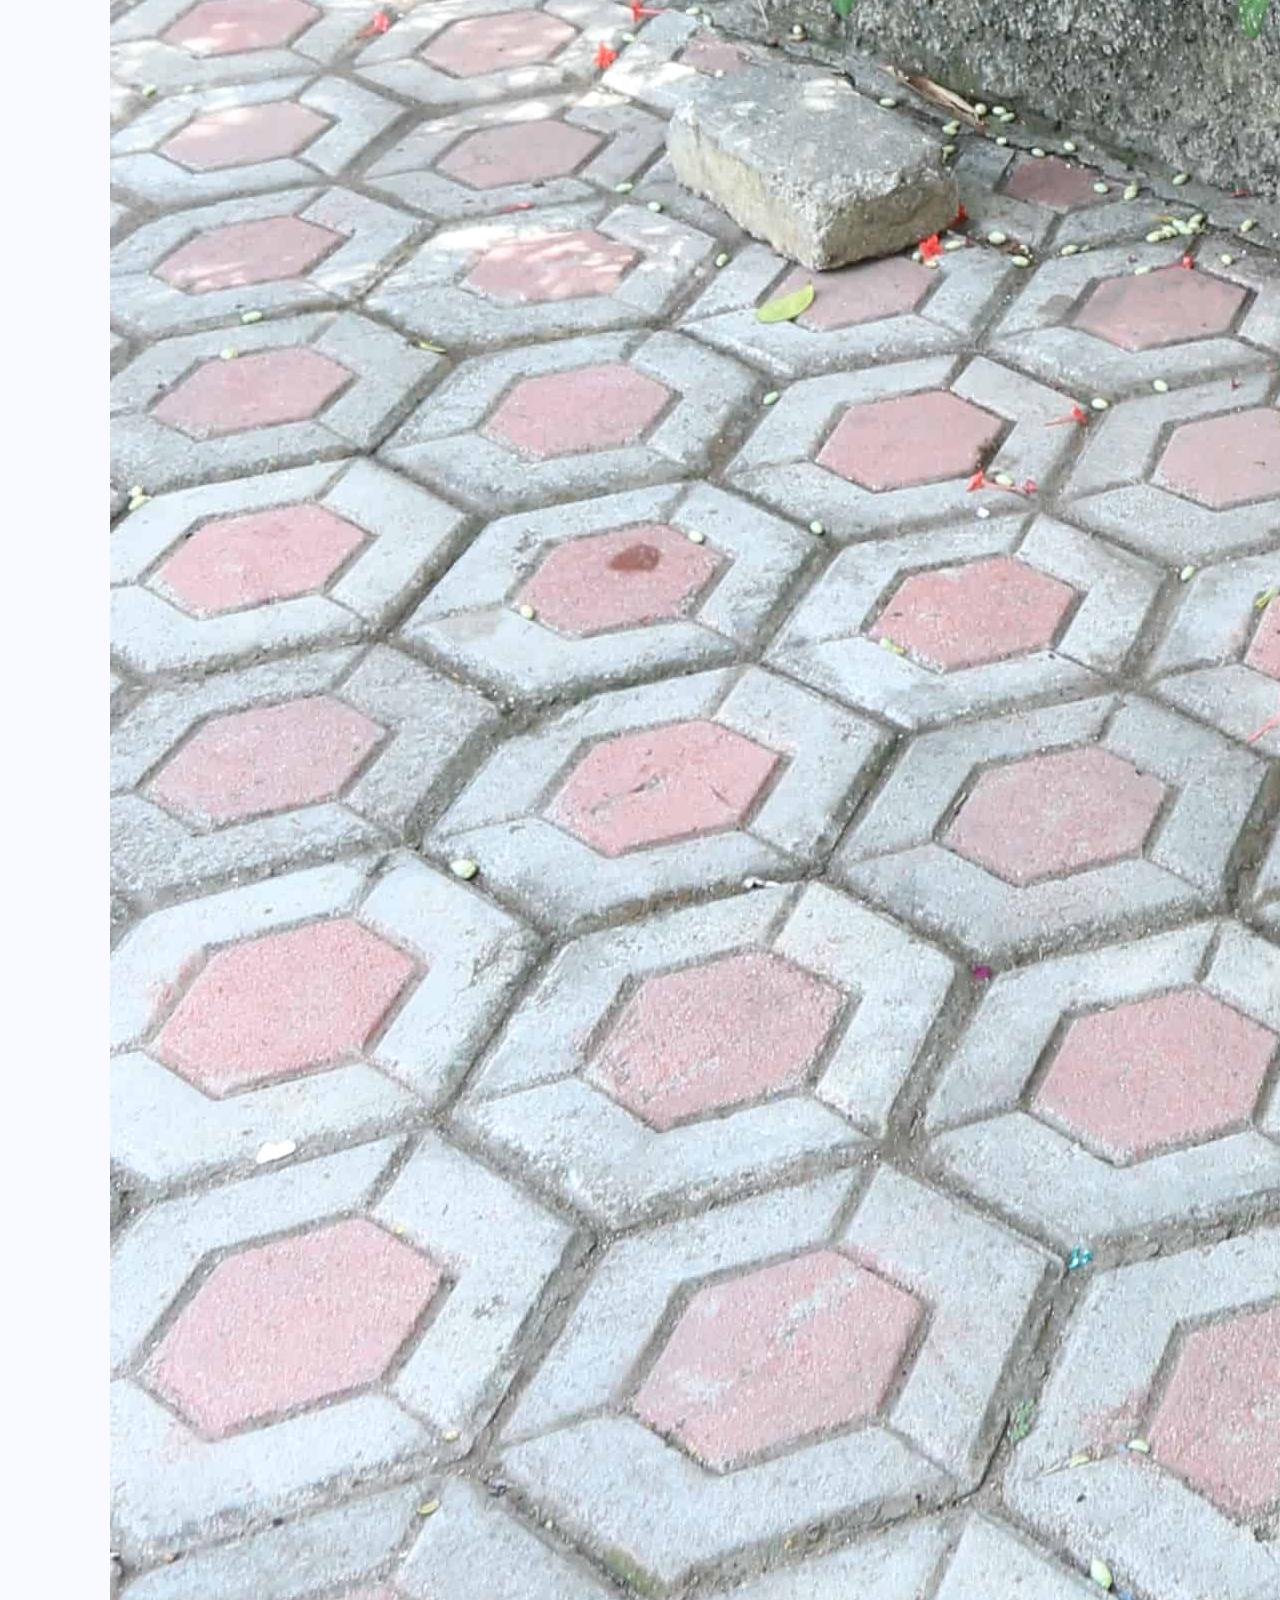
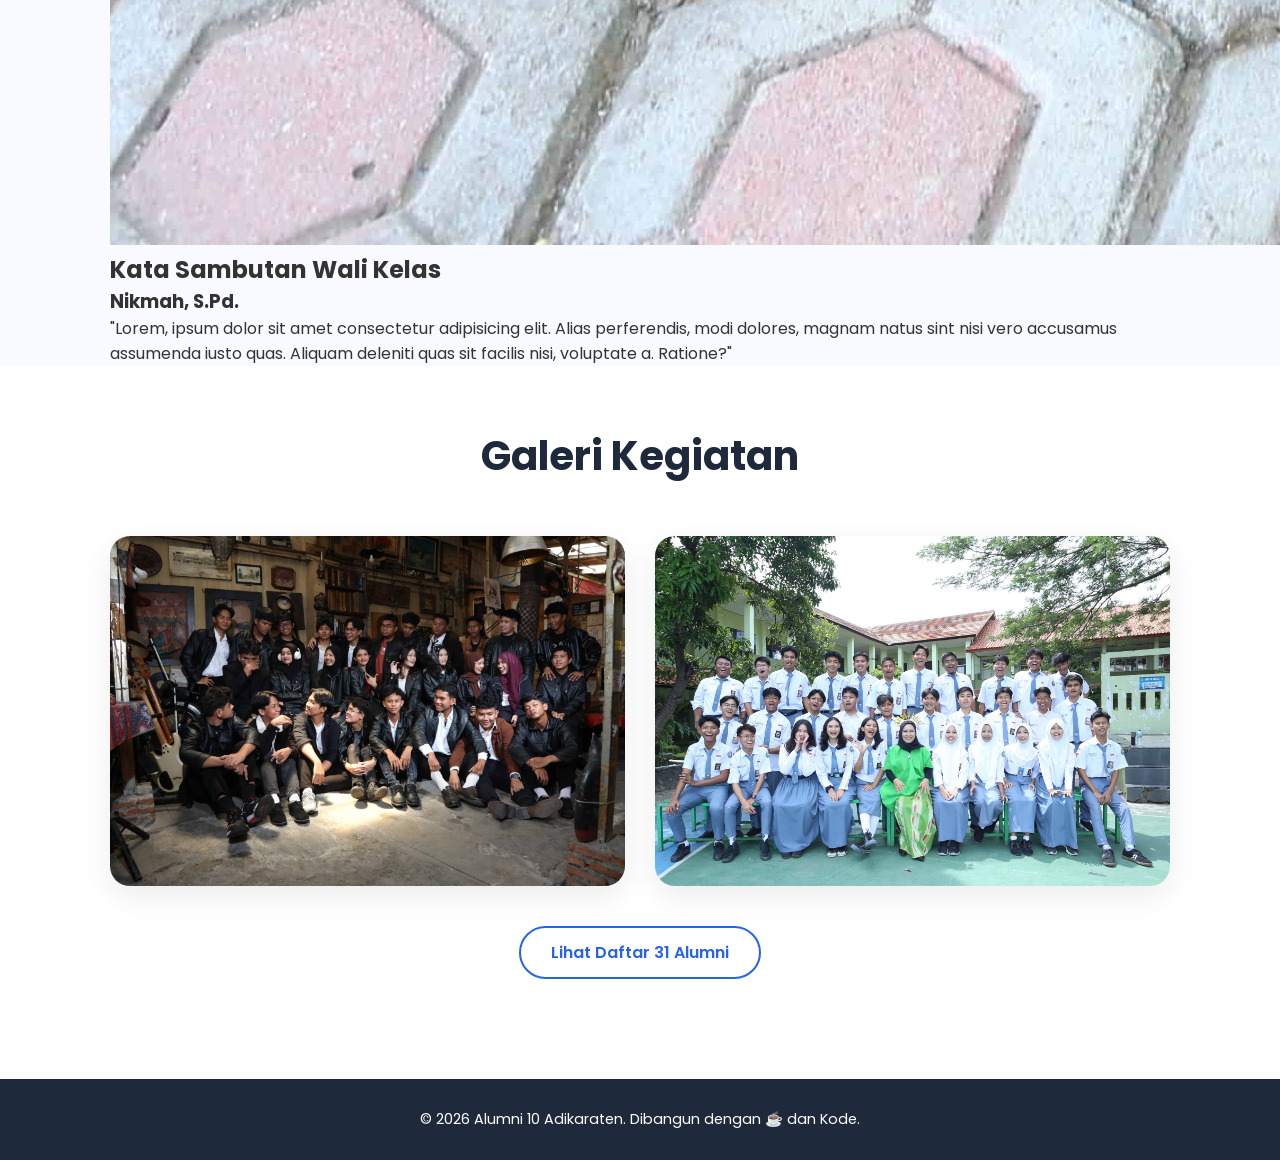
==== commit 28e86a74: "Update index.html" ====
--- a/index.html
+++ b/index.html
@@ -51,6 +51,23 @@
         </div>
     </section>
 
+    <section id="sambutan" class="teacher-message">
+        <div class="container">
+            <div class="message-box">
+                <div class="teacher-photo">
+                    <img src="images/mam.JPG" alt="Foto Wali Kelas" loading="lazy">
+                </div>
+                <div class="message-content">
+                    <h2>Kata Sambutan Wali Kelas</h2>
+                    <h3>Nikmah, S.Pd.</h3>
+                    <p class="quote">"Lorem, ipsum dolor sit amet consectetur adipisicing elit. Alias perferendis, modi
+                        dolores, magnam natus sint nisi vero accusamus assumenda iusto quas. Aliquam deleniti quas sit
+                        facilis nisi, voluptate a. Ratione?"</p>
+                </div>
+            </div>
+        </div>
+    </section>
+
     <!-- Bagian Galeri Kegiatan -->
     <section id="galeri" class="gallery">
         <div class="container">
--- a/style.css
+++ b/style.css
@@ -41,7 +41,6 @@
 
 .logo {
     height: 50px;
-    border-radius: 50%;
 }
 
 .nav-links {
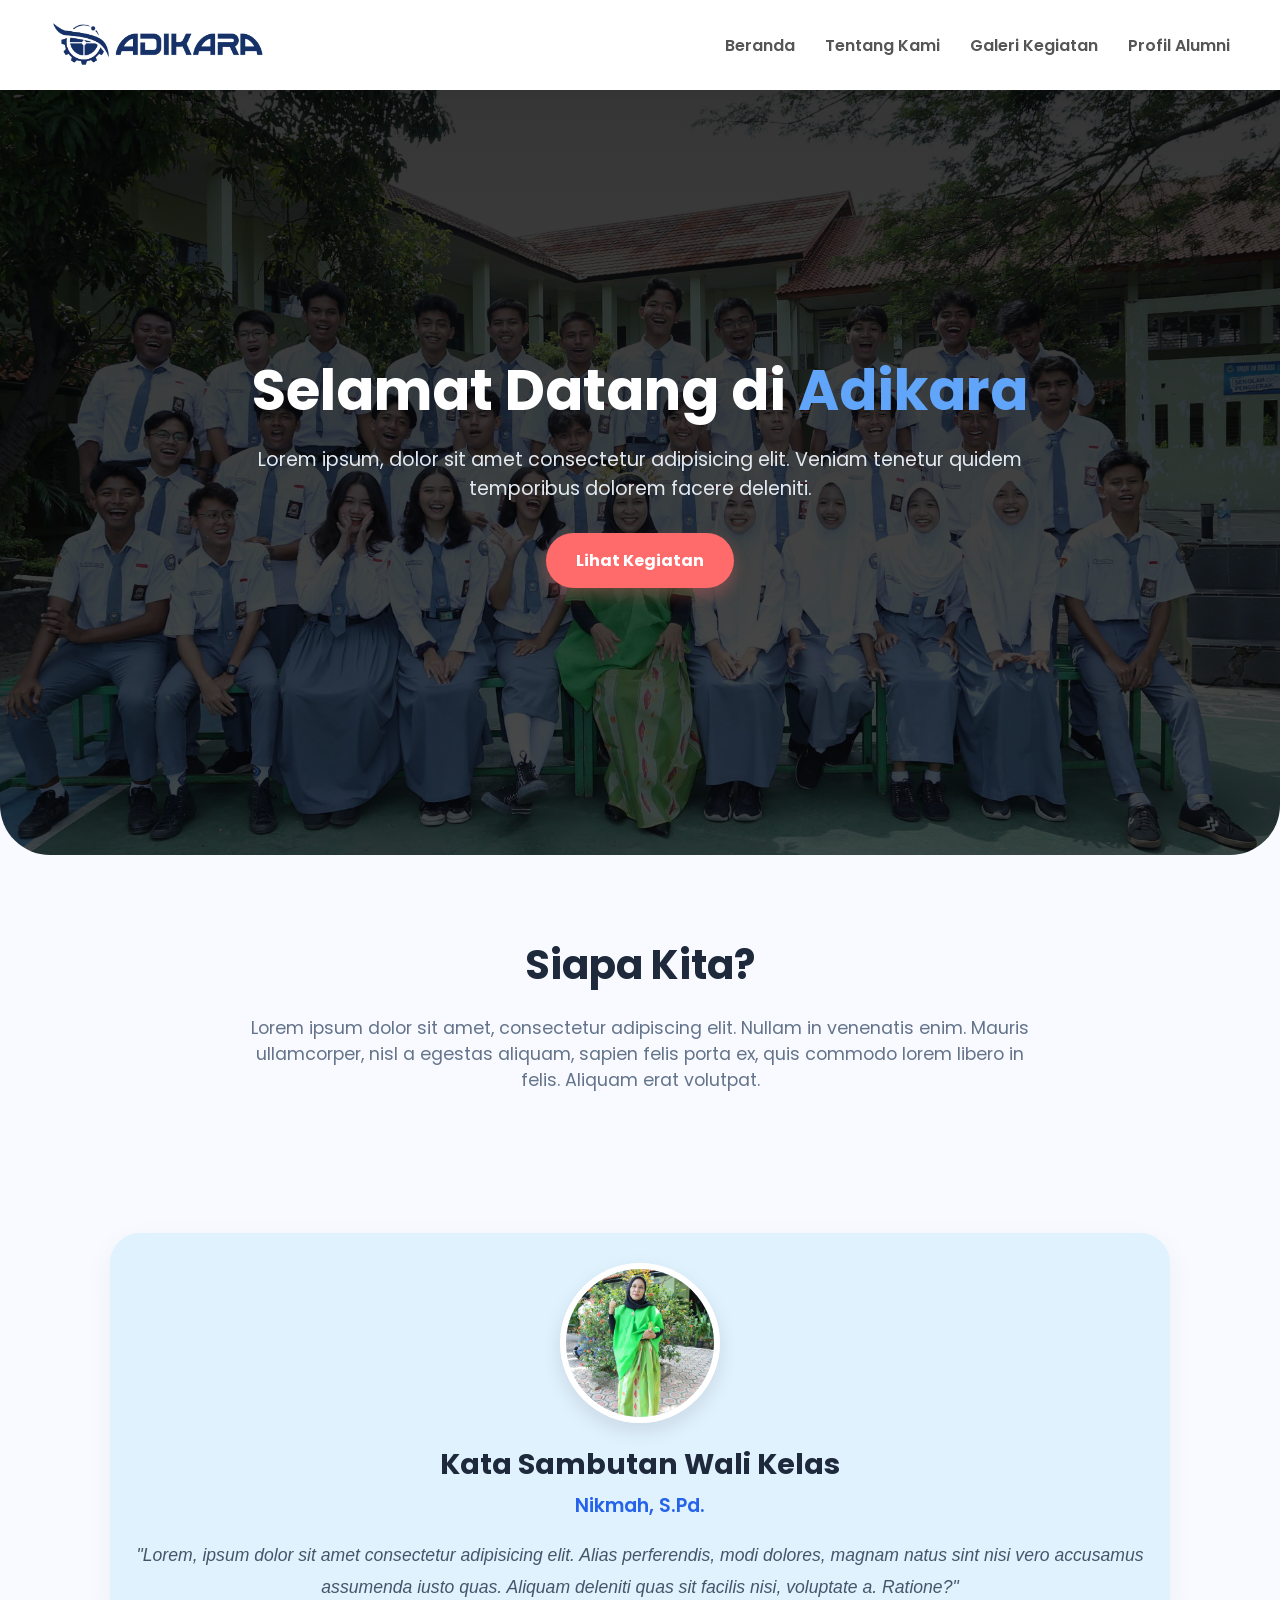
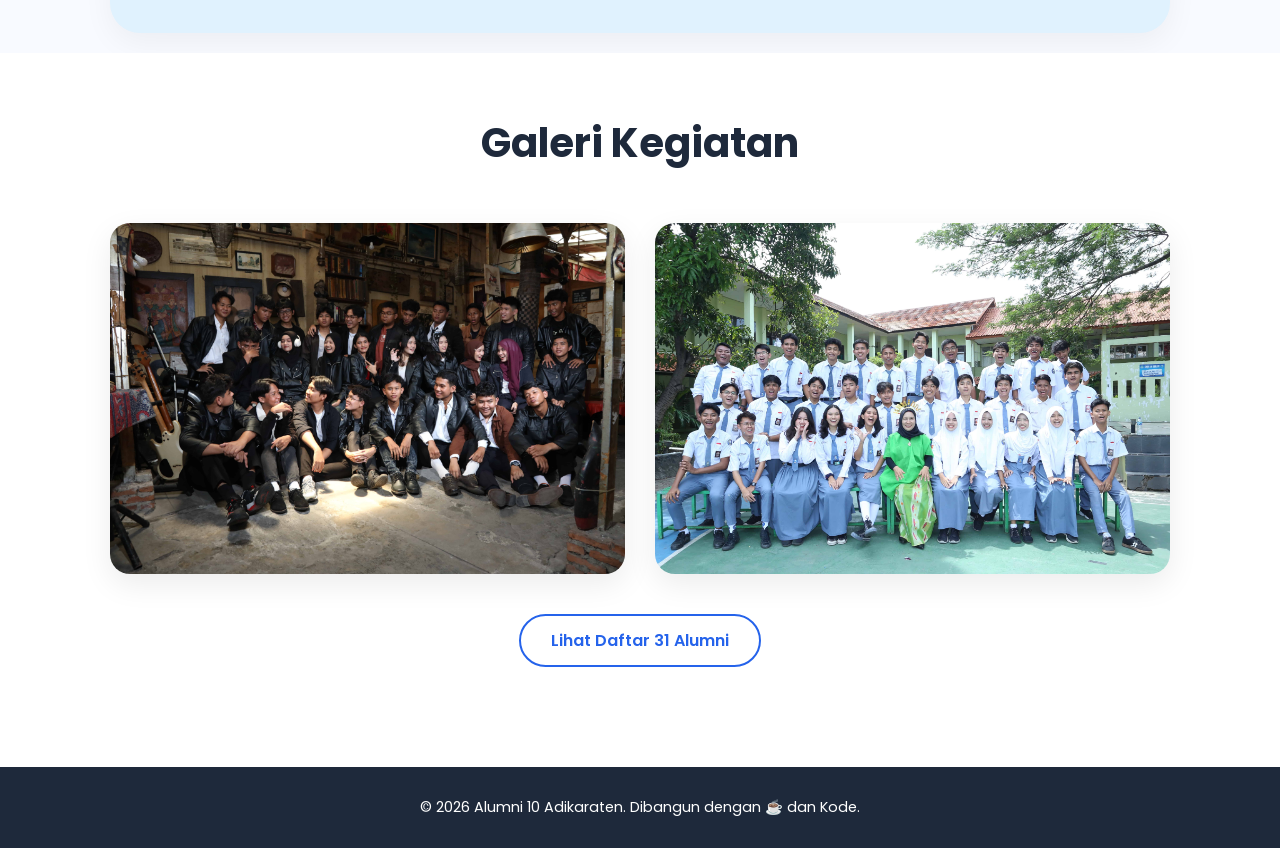
==== commit fdc8f6dc: "kasih foto di tab" ====
--- a/index.html
+++ b/index.html
@@ -7,6 +7,7 @@
     <title>12Adikara</title>
     <link rel="stylesheet" href="style.css">
     <link href="https://fonts.googleapis.com/css2?family=Poppins:wght@300;400;600;700&display=swap" rel="stylesheet">
+    <link rel="icon" type="image/jpeg" href="images/logo adikara.png">
 </head>
 
 <body>
--- a/style.css
+++ b/style.css
@@ -156,6 +156,64 @@
     color: #64748b;
     max-width: 800px;
     margin: 0 auto;
+}
+
+/* --- Bagian Sambutan Wali Kelas --- */
+.teacher-message {
+    padding: 60px 0 20px;
+    background-color: #f8faff;
+}
+
+.message-box {
+    display: flex;
+    align-items: center;
+    gap: 40px;
+    background-color: #e0f2fe;
+    /* Biru muda soft */
+    padding: 40px 50px;
+    border-radius: 30px;
+    box-shadow: 0 10px 30px rgba(0, 0, 0, 0.05);
+}
+
+.teacher-photo {
+    flex-shrink: 0;
+    width: 200px;
+    height: 200px;
+}
+
+.teacher-photo img {
+    width: 100%;
+    height: 100%;
+    object-fit: cover;
+    border-radius: 50%;
+    /* Membuat foto menjadi bulat sempurna */
+    border: 6px solid #fff;
+    /* Garis putih di sekeliling foto */
+    box-shadow: 0 8px 20px rgba(0, 0, 0, 0.1);
+}
+
+.message-content {
+    flex: 1;
+}
+
+.message-content h2 {
+    font-size: 2.2rem;
+    color: #1e293b;
+    margin-bottom: 5px;
+}
+
+.message-content h3 {
+    font-size: 1.2rem;
+    color: #2563eb;
+    margin-bottom: 20px;
+    font-weight: 600;
+}
+
+.message-content .quote {
+    font-size: 1.1rem;
+    color: #475569;
+    font-style: italic;
+    line-height: 1.8;
 }
 
 /* Galeri Kegiatan */
@@ -539,3 +597,20 @@
         font-size: 0.8rem;
     }
 }
+
+/* Responsif Sambutan Wali Kelas untuk HP */
+.message-box {
+    flex-direction: column;
+    text-align: center;
+    padding: 30px 20px;
+    gap: 20px;
+}
+
+.teacher-photo {
+    width: 160px;
+    height: 160px;
+}
+
+.message-content h2 {
+    font-size: 1.8rem;
+}
